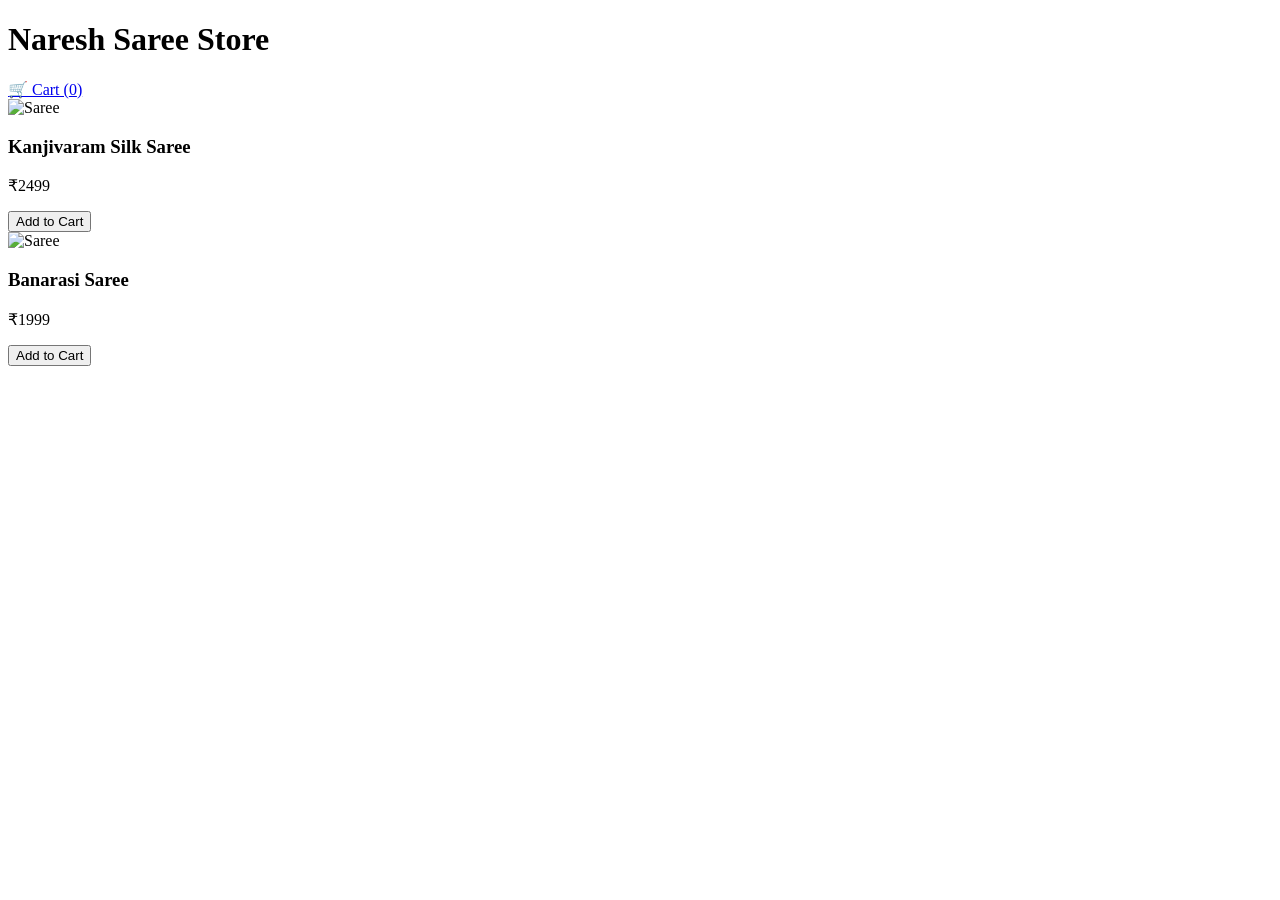
==== index.html @ 26c35694 "Create index.html ver1-04/03" ====
<!DOCTYPE html>
<html>
<head>
  <title>Naresh Saree Store</title>
  <link rel="stylesheet" href="css/style.css">
</head>
<body>

<header>
  <h1>Naresh Saree Store</h1>
  <a href="cart.html" class="cart-btn">🛒 Cart (<span id="cart-count">0</span>)</a>
</header>

<section class="products">

  <div class="product">
    <img src="images/saree1.jpg" alt="Saree">
    <h3>Kanjivaram Silk Saree</h3>
    <p>₹2499</p>
    <button onclick="addToCart('Kanjivaram Silk Saree', 2499)">Add to Cart</button>
  </div>

  <div class="product">
    <img src="images/saree2.jpg" alt="Saree">
    <h3>Banarasi Saree</h3>
    <p>₹1999</p>
    <button onclick="addToCart('Banarasi Saree', 1999)">Add to Cart</button>
  </div>

</section>

<script src="js/script.js"></script>
</body>
</html>
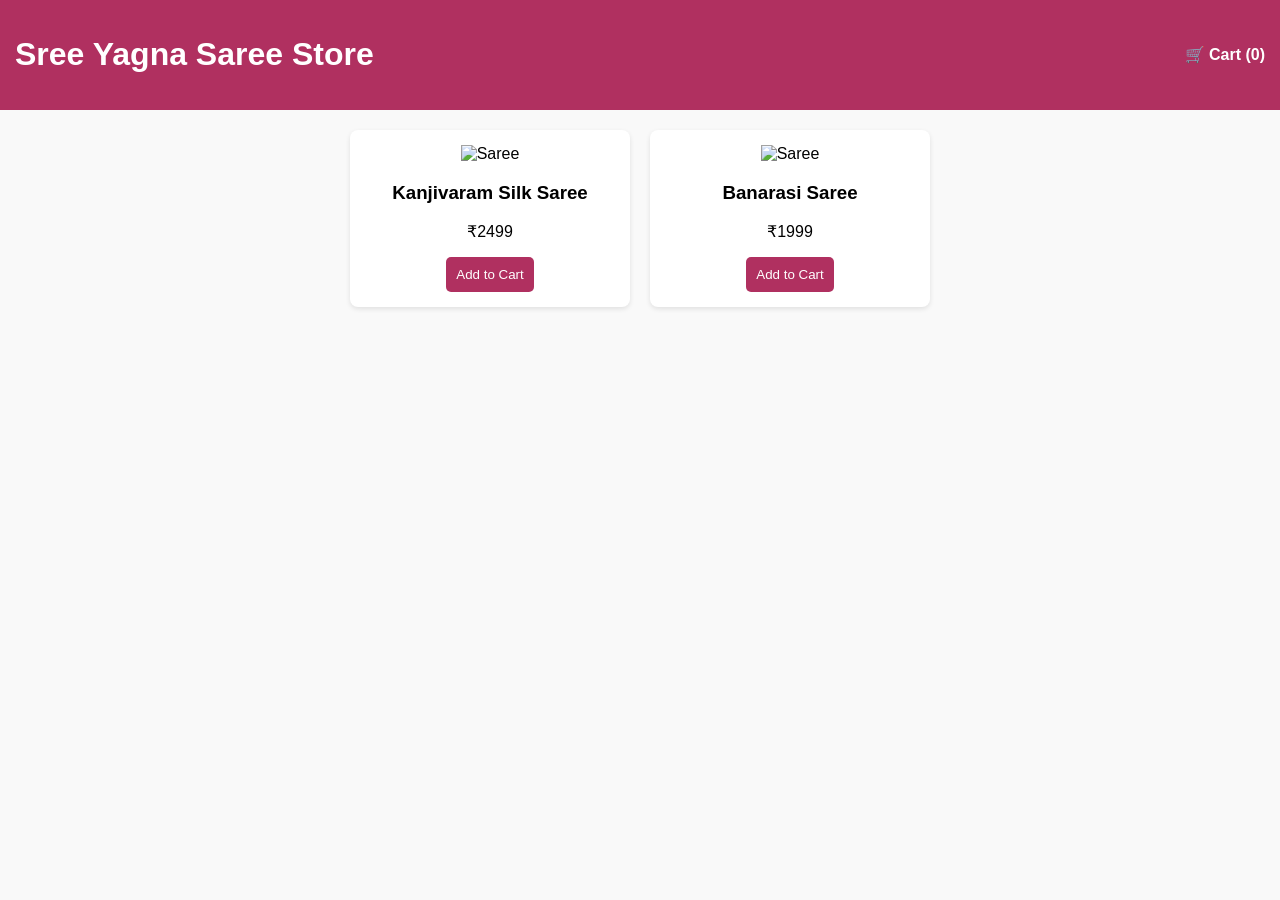
==== commit 14353d63: "Update index.html" ====
--- a/index.html
+++ b/index.html
@@ -1,13 +1,13 @@
 <!DOCTYPE html>
 <html>
 <head>
-  <title>Naresh Saree Store</title>
+  <title>Sree Yagna Saree Store</title>
   <link rel="stylesheet" href="css/style.css">
 </head>
 <body>
 
 <header>
-  <h1>Naresh Saree Store</h1>
+  <h1>Sree Yagna Saree Store</h1>
   <a href="cart.html" class="cart-btn">🛒 Cart (<span id="cart-count">0</span>)</a>
 </header>
 
--- a/css/style.css
+++ b/css/style.css
@@ -0,0 +1,56 @@
+body {
+  font-family: Arial, sans-serif;
+  margin: 0;
+  background: #f9f9f9;
+}
+
+header {
+  background: #b03060;
+  color: white;
+  padding: 15px;
+  display: flex;
+  justify-content: space-between;
+  align-items: center;
+}
+
+.cart-btn {
+  color: white;
+  text-decoration: none;
+  font-weight: bold;
+}
+
+.products {
+  display: flex;
+  gap: 20px;
+  padding: 20px;
+  flex-wrap: wrap;
+  justify-content: center;
+}
+
+.product {
+  background: white;
+  padding: 15px;
+  width: 250px;
+  border-radius: 8px;
+  box-shadow: 0 2px 5px rgba(0,0,0,0.1);
+  text-align: center;
+}
+
+.product img {
+  width: 100%;
+  height: 300px;
+  object-fit: cover;
+}
+
+button {
+  background: #b03060;
+  color: white;
+  border: none;
+  padding: 10px;
+  cursor: pointer;
+  border-radius: 5px;
+}
+
+button:hover {
+  background: #8b1c45;
+}
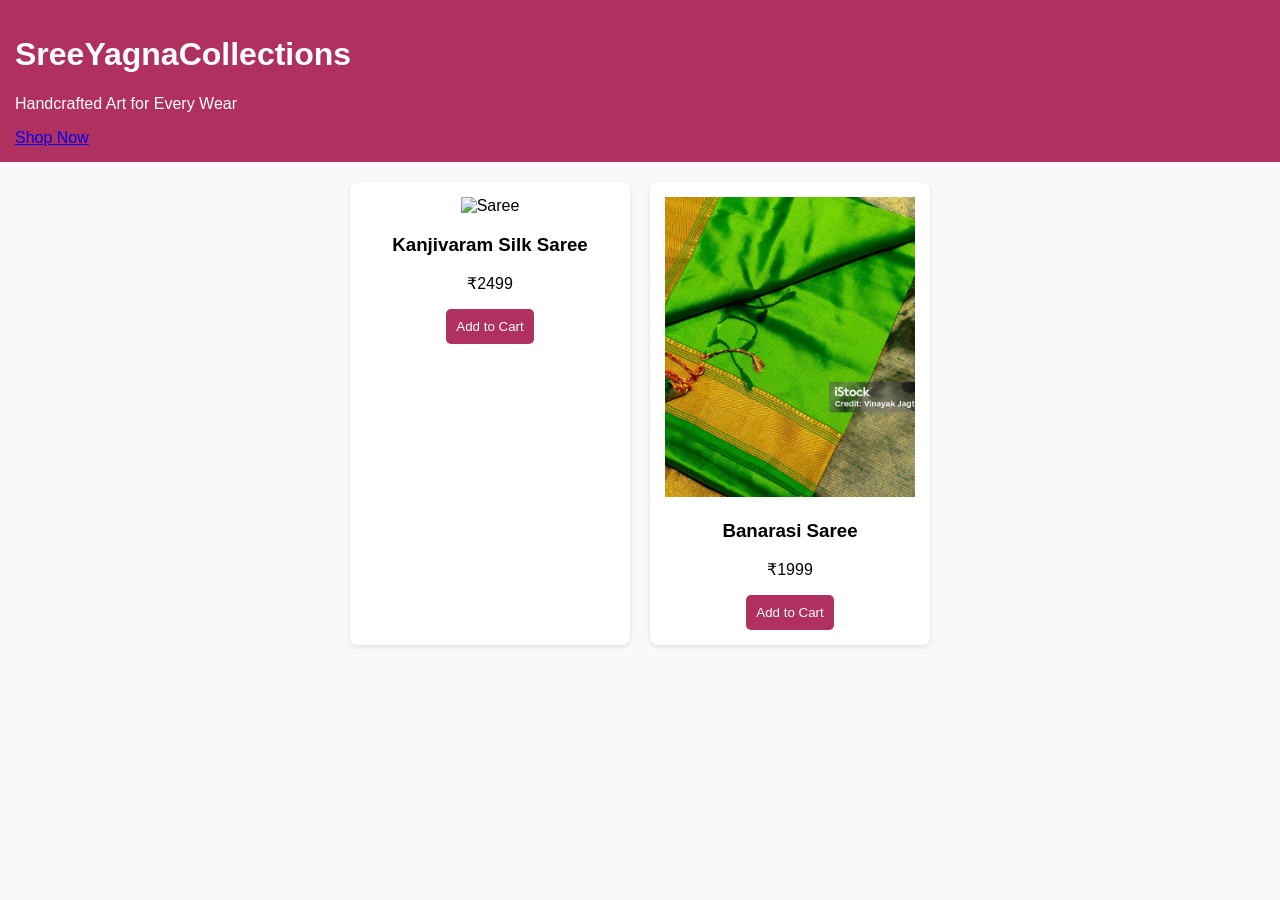
==== commit 8b7cca51: "Update header and section structure in index.html" ====
--- a/index.html
+++ b/index.html
@@ -6,12 +6,15 @@
 </head>
 <body>
 
-<header>
-  <h1>Sree Yagna Saree Store</h1>
-  <a href="cart.html" class="cart-btn">🛒 Cart (<span id="cart-count">0</span>)</a>
+<header class="hero">
+  <div class="hero-overlay">
+    <h1>SreeYagnaCollections</h1>
+    <p>Handcrafted Art for Every Wear</p>
+    <a href="#products" class="shop-btn">Shop Now</a>
+  </div>
 </header>
 
-<section class="products">
+<section id="products" class="products">
 
   <div class="product">
     <img src="images/saree1.jpg" alt="Saree">
